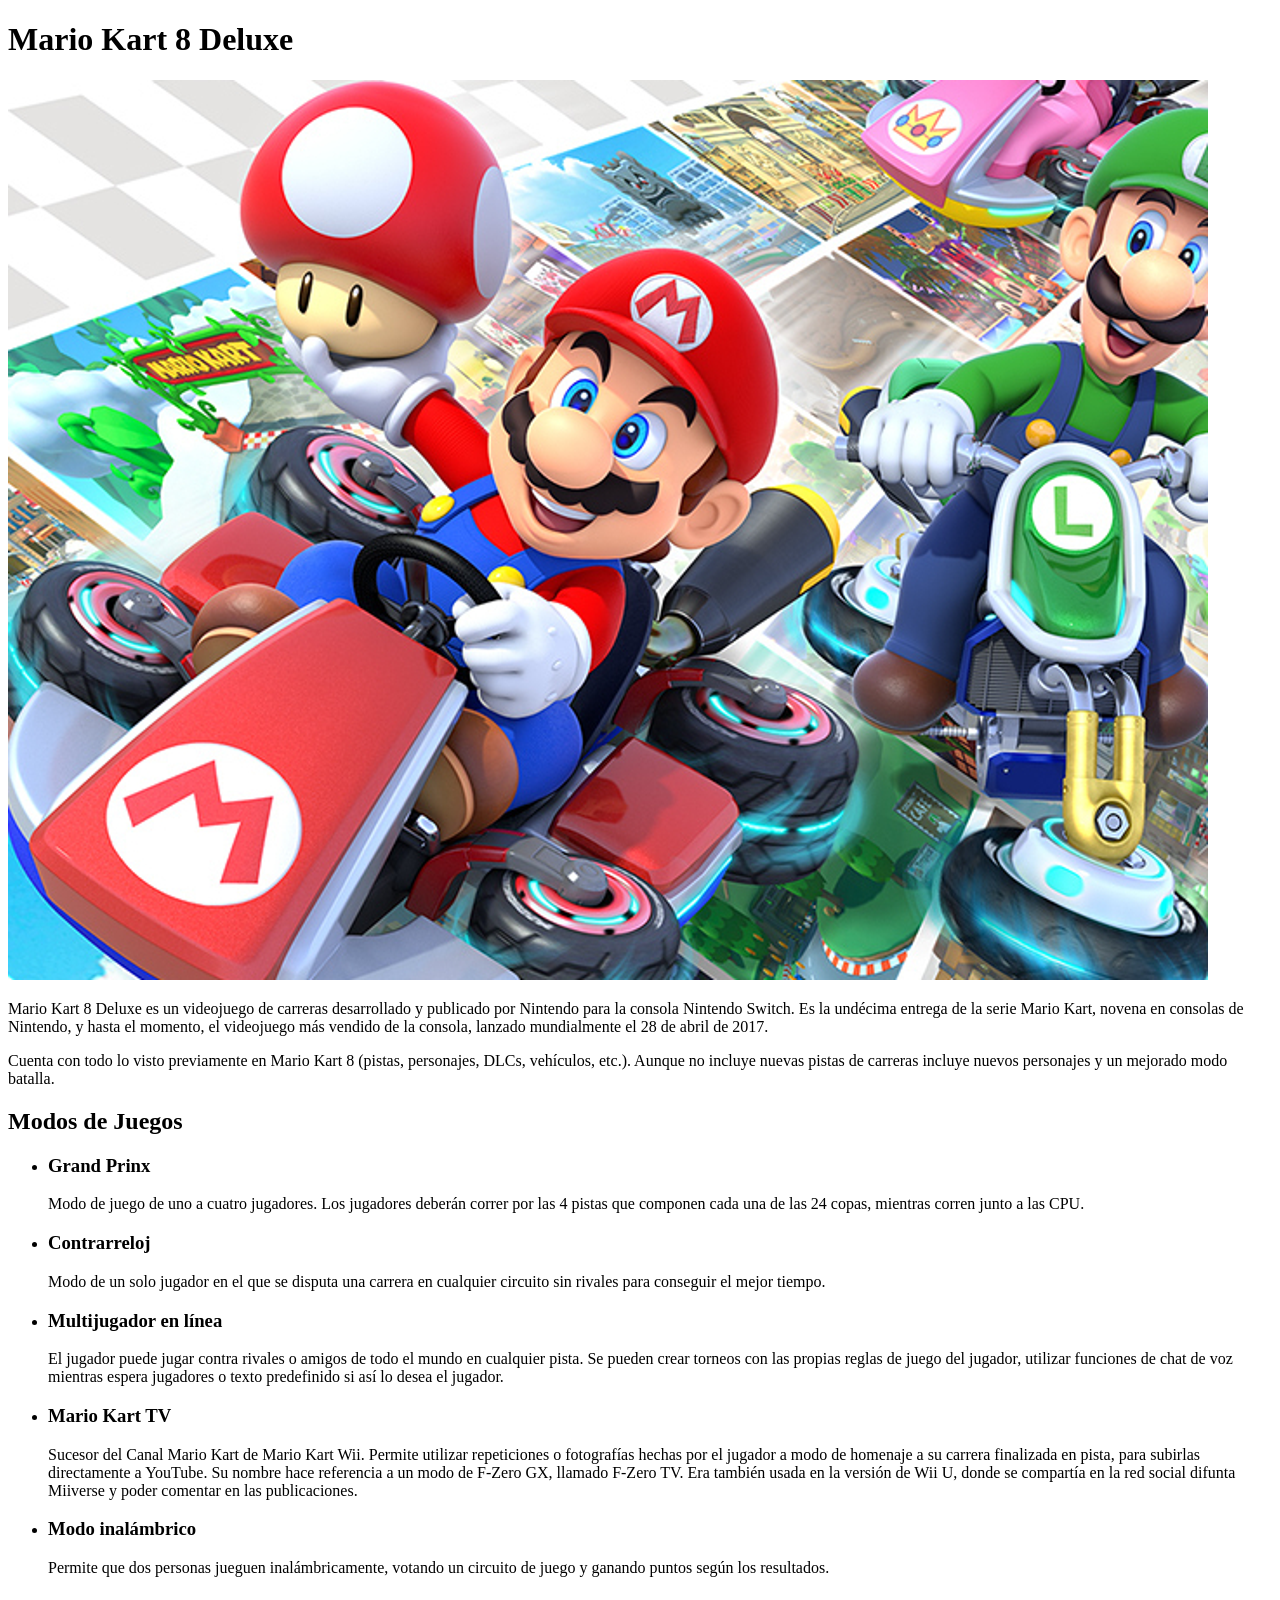
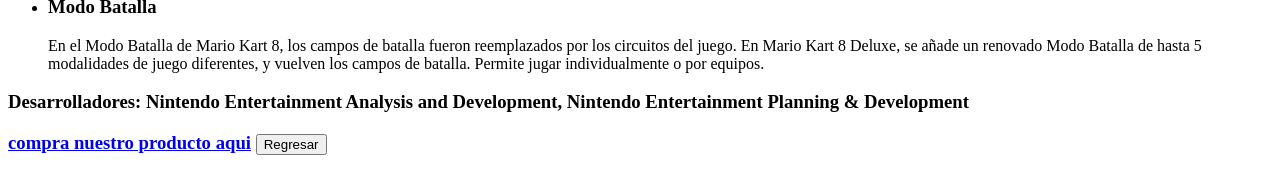
==== mariokart.html @ 91f2ecf0 "Creamos un archivo html para cada juego" ====
<!DOCTYPE html>
<html lang="es">

<head>
    <meta charset="UTF-8">
    <meta name="viewport" content="width=device-width, initial-scale=1.0">
    <title>Mario kart</title>
</head>

<body>
    <h1>Mario Kart 8 Deluxe</h1>

    <div class="borde-fondo">
        <div class="borde1">
            <img src="public/imgs/mario-kart-8-deluxe-2.webp" alt="video juego Mario kart 8 deluxe">
            <p>Mario Kart 8 Deluxe es un videojuego de carreras desarrollado y publicado por Nintendo para la consola
                Nintendo Switch. Es la undécima entrega de la serie Mario Kart, novena en consolas de Nintendo, y hasta
                el momento, el videojuego más vendido de la consola, lanzado mundialmente el 28 de abril de 2017.</p>

            <p>Cuenta con todo lo visto previamente en Mario Kart 8 (pistas, personajes, DLCs, vehículos, etc.). Aunque
                no incluye nuevas pistas de carreras incluye nuevos personajes y un mejorado modo batalla.</p>
        </div>

        <h2>Modos de Juegos</h2>
        <ul>
            <li>
                <h3 class="modo-de-juego">Grand Prinx</h3>

                <p class="modo-de-juego">Modo de juego de uno a cuatro jugadores. Los jugadores deberán correr por las 4
                    pistas que componen cada una de las 24 copas, mientras corren junto a las CPU.</p>
            </li>

            <li>
                <h3 class="modo-de-juego">Contrarreloj</h3>

                <p class="modo-de-juego">Modo de un solo jugador en el que se disputa una carrera en cualquier circuito sin rivales para conseguir el mejor tiempo.</p>
            </li>

            <li>
                <h3 class="modo-de-juego">Multijugador en línea</h3>

                <p class="modo-de-juego">El jugador puede jugar contra rivales o amigos de todo el mundo en cualquier pista. Se pueden crear torneos con las propias reglas de juego del jugador, utilizar funciones de chat de voz mientras espera jugadores o texto predefinido si así lo desea el jugador.</p>
            </li>

            <li>
                <h3 class="modo-de-juego">Mario Kart TV</h3>

                <p class="modo-de-juego">Sucesor del Canal Mario Kart de Mario Kart Wii. Permite utilizar repeticiones o fotografías hechas por el jugador a modo de homenaje a su carrera finalizada en pista, para subirlas directamente a YouTube. Su nombre hace referencia a un modo de F-Zero GX, llamado F-Zero TV. Era también usada en la versión de Wii U, donde se compartía en la red social difunta Miiverse y poder comentar en las publicaciones.</p>
            </li>

            <li>
                <h3 class="modo-de-juego">Modo inalámbrico</h3>
                <p class="modo-de-juego">Permite que dos personas jueguen inalámbricamente, votando un circuito de juego y ganando puntos según los resultados.</p>
            </li>

            <li>
                <h3 class="modo-de-juego">Modo Batalla</h3>

                <p class="modo-de-juego">En el Modo Batalla de Mario Kart 8, los campos de batalla fueron reemplazados por los circuitos del juego. En Mario Kart 8 Deluxe, se añade un renovado Modo Batalla de hasta 5 modalidades de juego diferentes, y vuelven los campos de batalla. Permite jugar individualmente o por equipos.</p>
            </li>
        </ul>

        <h3 class="modo-de-juego">Desarrolladores: Nintendo Entertainment Analysis and Development, Nintendo Entertainment Planning & Development<h3>

            <a class="link-compra" target="_blank" href="https://www.nintendo.com/es-ar/store/products/mario-kart-8-deluxe-switch/">compra nuestro producto aqui</a>

            <a href="index.html">
                <button>Regresar</button>
            </a>
    </div>






    <script type="module" src="/main.js"></script>
</body>

</html>
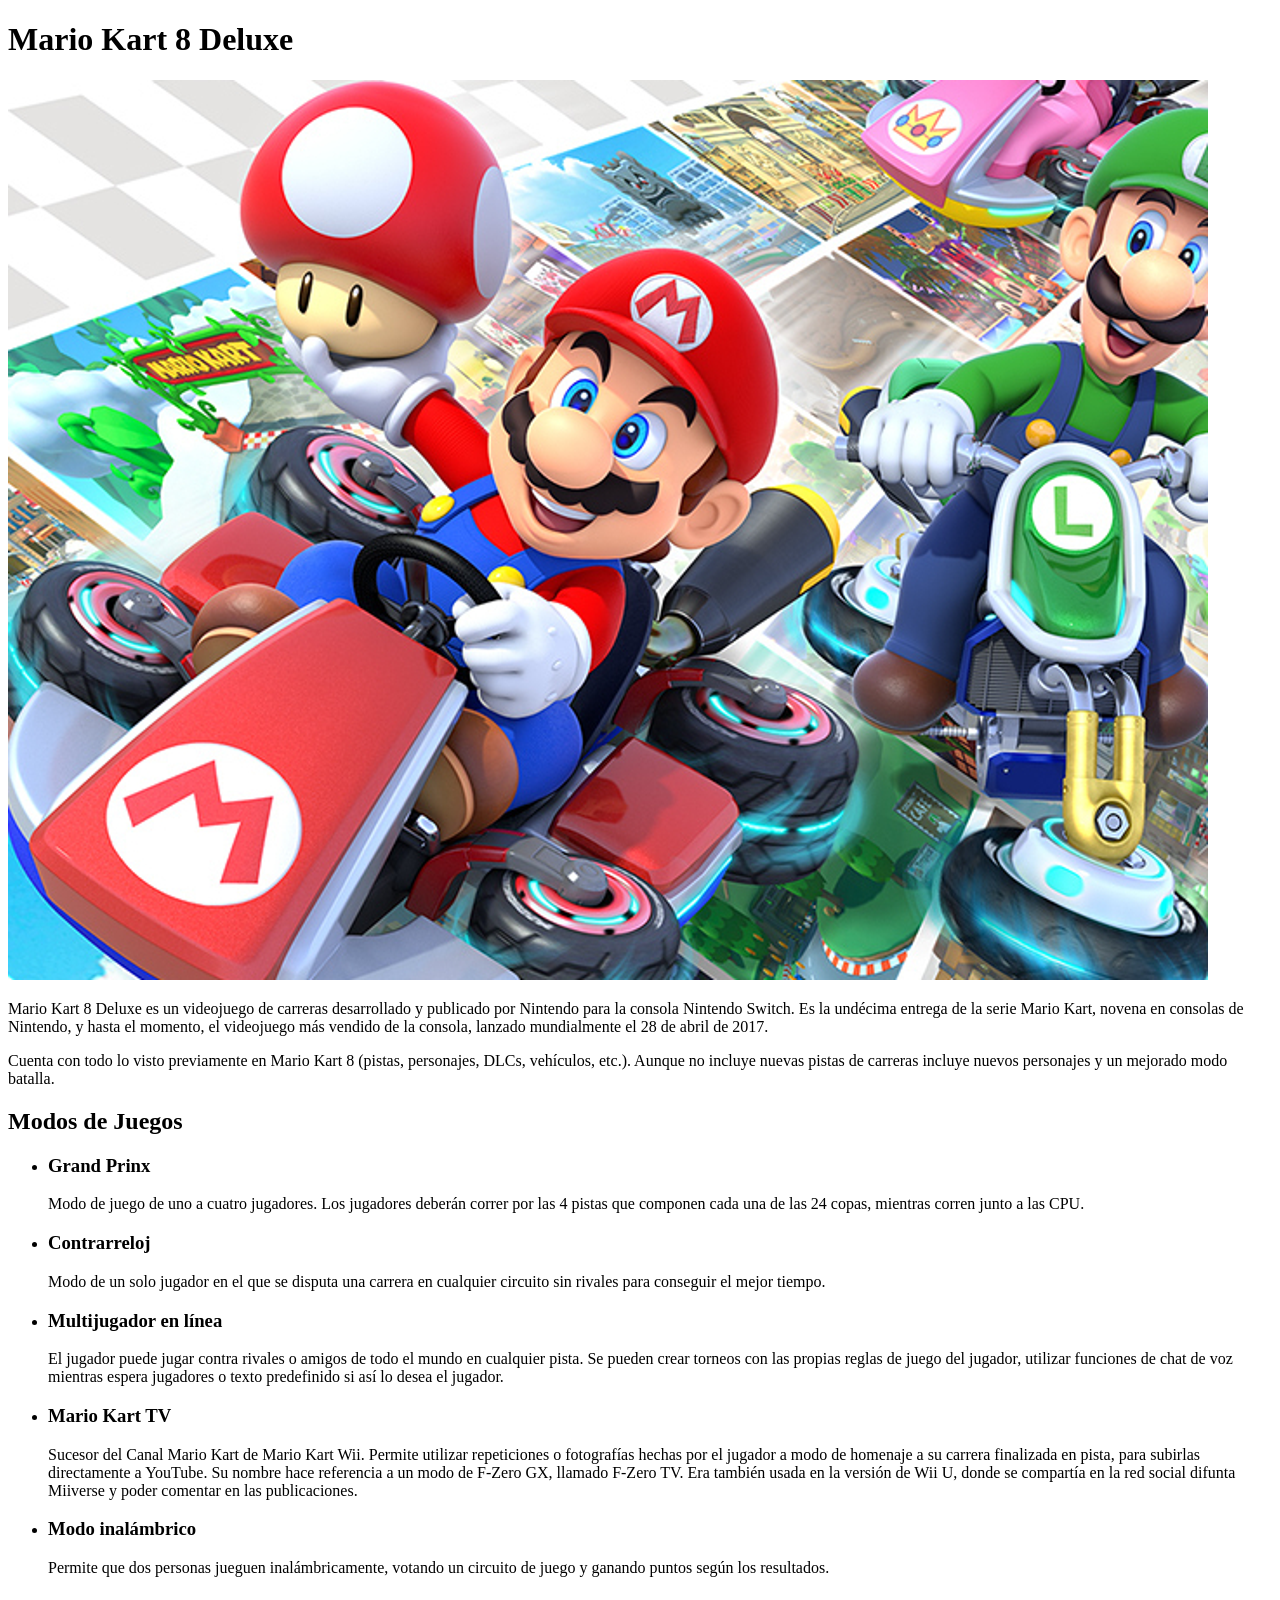
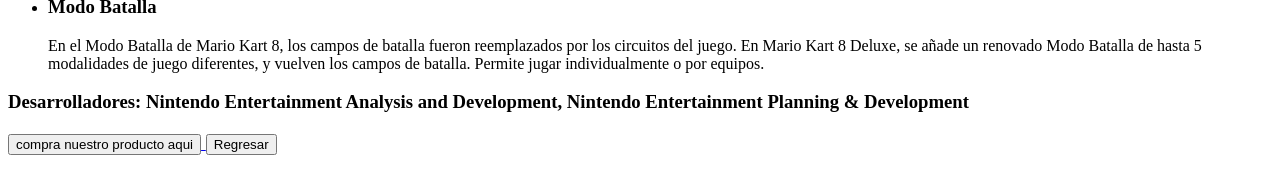
==== commit ed93cf24: "Finalizamos el archivo css agarrandome de ideas, inspiraciones, etc para realizarlo" ====
--- a/mariokart.html
+++ b/mariokart.html
@@ -62,10 +62,16 @@
 
         <h3 class="modo-de-juego">Desarrolladores: Nintendo Entertainment Analysis and Development, Nintendo Entertainment Planning & Development<h3>
 
-            <a class="link-compra" target="_blank" href="https://www.nintendo.com/es-ar/store/products/mario-kart-8-deluxe-switch/">compra nuestro producto aqui</a>
+            <a target="_blank" href="https://www.nintendo.com/es-ar/store/products/mario-kart-8-deluxe-switch/">
+                <button class="link-compra">
+                    <span>compra nuestro producto aqui</span>
+                </button>
+            </a>
 
             <a href="index.html">
-                <button>Regresar</button>
+                <button class="boton">
+                    <span>Regresar</span>
+                </button>
             </a>
     </div>
 
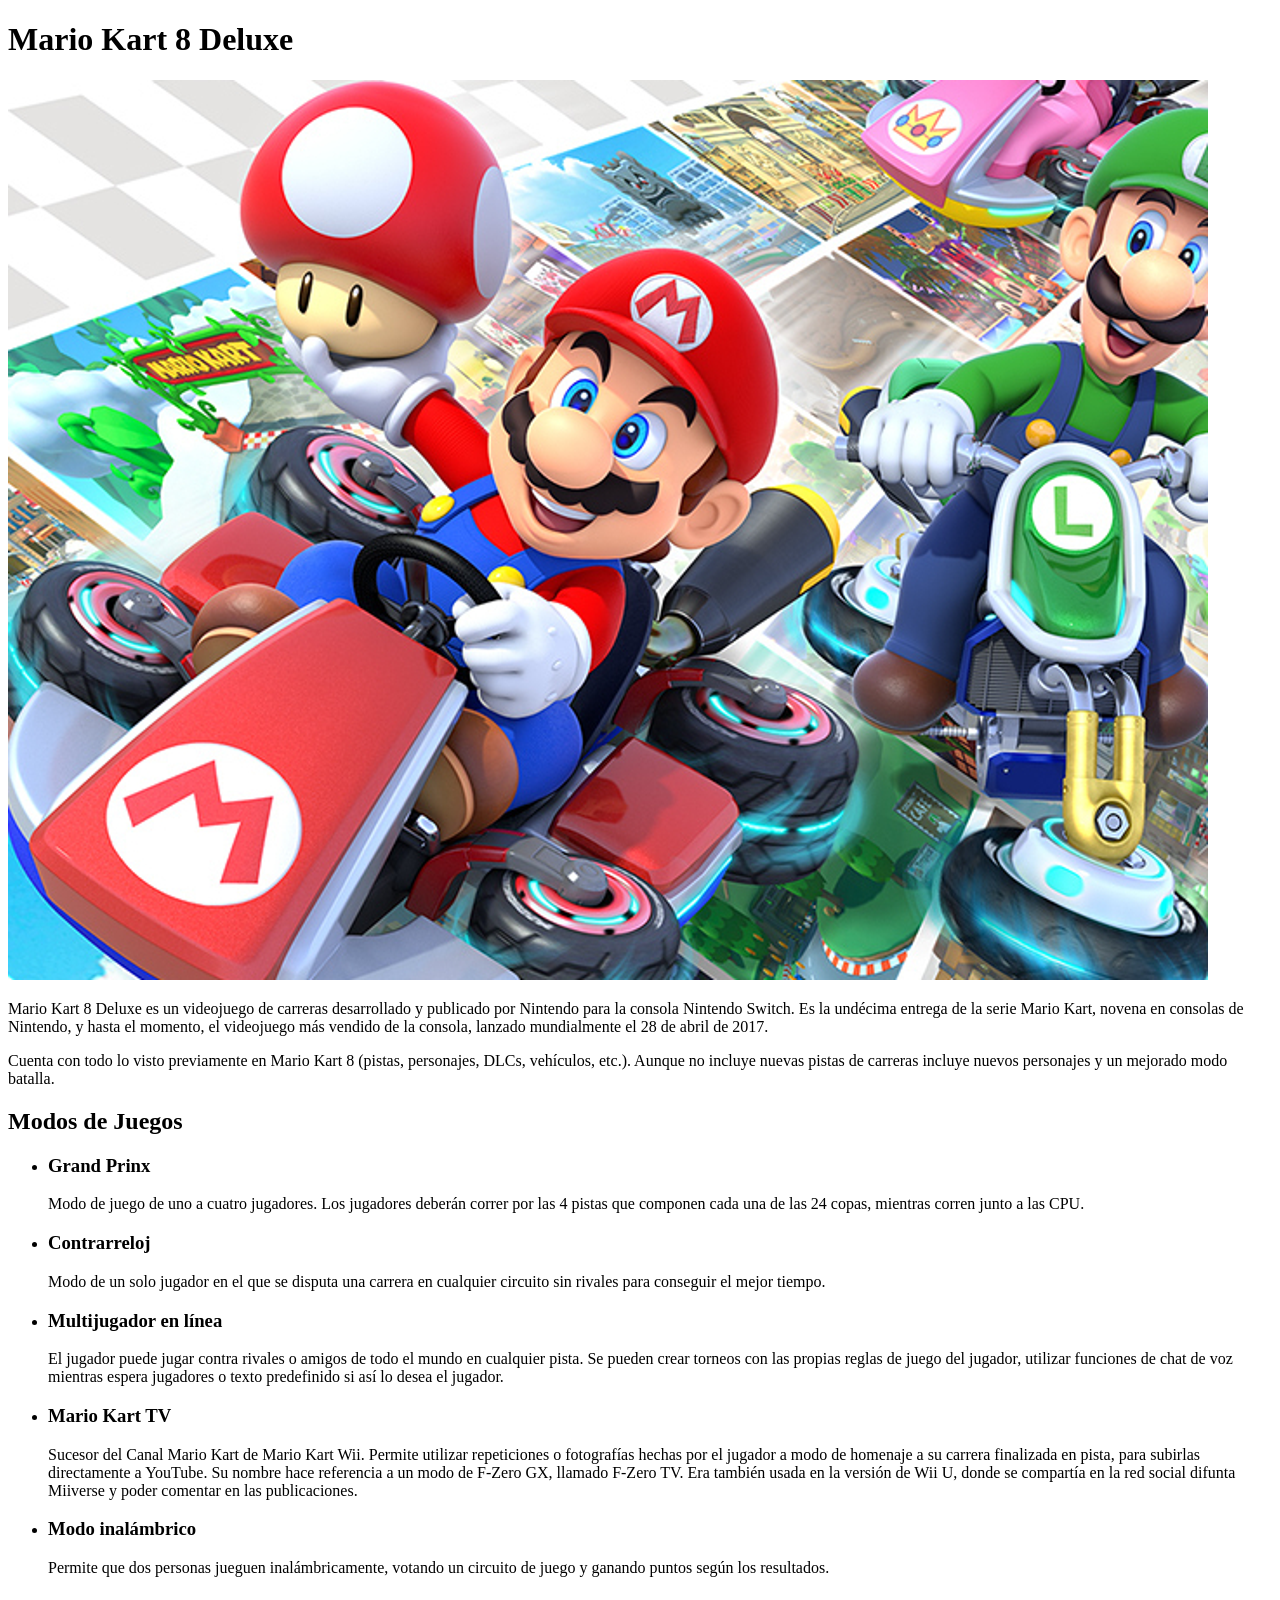
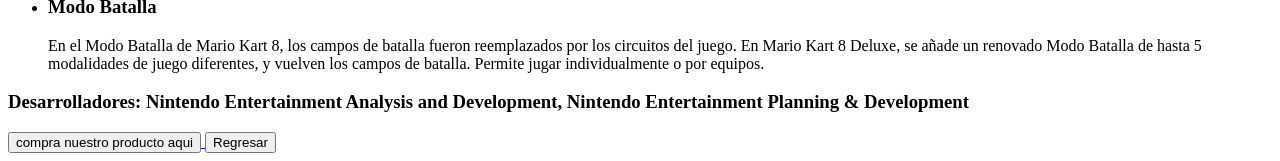
==== commit b2b869db: "Subimos el archivo a git y netlify despues de haber verificado el codigo" ====
--- a/mariokart.html
+++ b/mariokart.html
@@ -60,7 +60,7 @@
             </li>
         </ul>
 
-        <h3 class="modo-de-juego">Desarrolladores: Nintendo Entertainment Analysis and Development, Nintendo Entertainment Planning & Development<h3>
+        <h3 class="modo-de-juego">Desarrolladores: Nintendo Entertainment Analysis and Development, Nintendo Entertainment Planning & Development</h3>
 
             <a target="_blank" href="https://www.nintendo.com/es-ar/store/products/mario-kart-8-deluxe-switch/">
                 <button class="link-compra">
